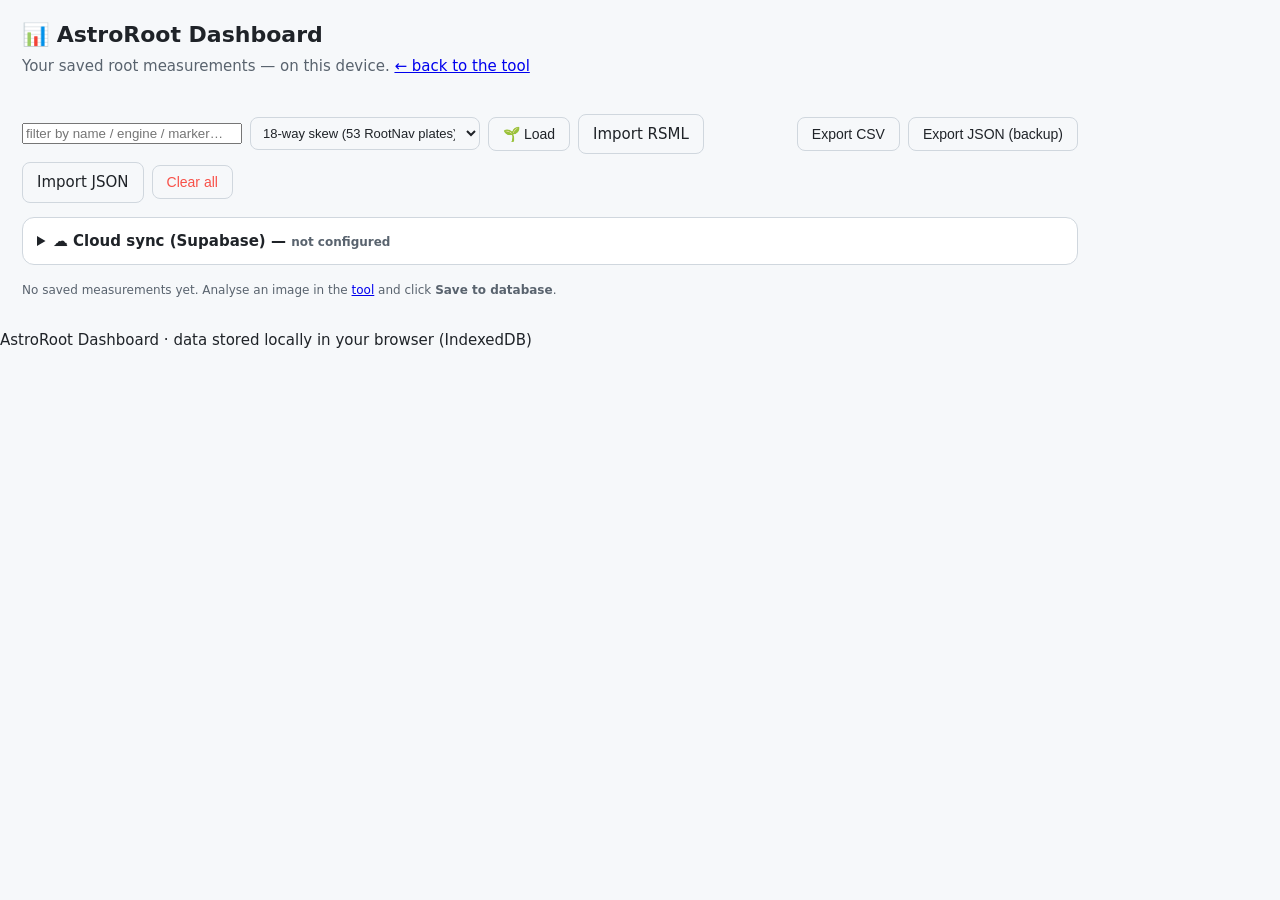
==== dashboard.html @ 77d21c95 "Dashboard: root-image view, multi-select groups + summaries, TICTOC data - Root image: rsml.js now s" ====
<!DOCTYPE html>
<html lang="en">
<head>
<meta charset="utf-8" />
<meta name="viewport" content="width=device-width, initial-scale=1" />
<title>AstroRoot — Dashboard</title>
<link rel="stylesheet" href="style.css" />
</head>
<body>
<header>
  <h1>📊 AstroRoot Dashboard</h1>
  <p class="tag">Your saved root measurements — on this device. <a href="index.html">← back to the tool</a></p>
</header>

<main>
  <div class="btnrow" style="margin-bottom:14px">
    <input type="search" id="search" placeholder="filter by name / engine / marker…" style="min-width:220px" />
    <select id="sampleSet" title="Bundled demo datasets">
      <option value="skew">18-way skew (53 RootNav plates)</option>
      <option value="stereotypes">Extreme stereotypes (5, archidart-style)</option>
      <option value="tictoc">TICTOC cotton — Flight vs Ground (24)</option>
    </select>
    <button id="loadSamples" class="ghost" title="Load the selected demo dataset">🌱 Load</button>
    <label class="ghost btnlink" style="border:1px solid var(--edge);padding:8px 14px;border-radius:8px;cursor:pointer" title="Import RootNav .rsml files">
      Import RSML <input type="file" id="impRsml" accept=".rsml" multiple hidden />
    </label>
    <span style="flex:1"></span>
    <button id="expCsv" class="ghost">Export CSV</button>
    <button id="expJson" class="ghost">Export JSON (backup)</button>
    <label class="ghost btnlink" style="border:1px solid var(--edge);padding:8px 14px;border-radius:8px;cursor:pointer">
      Import JSON <input type="file" id="impJson" accept=".json" hidden />
    </label>
    <button id="clearDb" class="ghost" style="color:#f85149">Clear all</button>
  </div>

  <details id="cloudPanel" class="cloudbox">
    <summary>☁️ Cloud sync (Supabase) — <span id="cloudState" class="hint">not configured</span></summary>
    <p class="method">Syncs <b>metadata only</b> — measurements never include your images/thumbnails.
      Paste your Supabase <b>Project URL</b> and <b>anon (publishable) key</b> — stored only in this
      browser. Never paste the <code>service_role</code> secret. Requires the table + Row Level
      Security from <a href="supabase/schema.sql">supabase/schema.sql</a>
      (<a href="docs/DATA_AND_DASHBOARD.md">setup guide</a>).</p>
    <div class="cloudform">
      <label class="mini">Project URL <input id="sbUrl" placeholder="https://xxxx.supabase.co" style="width:230px"></label>
      <label class="mini">anon key <input id="sbKey" type="password" placeholder="eyJhbGci…" style="width:230px"></label>
      <label class="mini">table <input id="sbTable" value="measurements" style="width:130px"></label>
    </div>
    <div class="btnrow">
      <button id="sbSave" class="ghost">Save settings</button>
      <button id="sbTest" class="ghost">Test connection</button>
      <button id="sbPush" class="primary">⬆ Sync up (metadata)</button>
      <button id="sbPull" class="ghost">⬇ Pull to local</button>
      <button id="sbForget" class="ghost" style="color:#f85149">Forget keys</button>
      <span id="sbStatus" class="hint"></span>
    </div>
  </details>

  <section id="empty" class="panel" style="display:none">
    <p class="method">No saved measurements yet. Analyse an image in the
      <a href="index.html">tool</a> and click <b>Save to database</b>.</p>
  </section>

  <section id="content" style="display:none">
    <div id="stats" class="statgrid"></div>
    <div class="chartrow">
      <div class="chartbox"><h3>Root length distribution</h3><div id="chartLen"></div></div>
      <div class="chartbox"><h3>Angle from vertical (skew)</h3><div id="chartAngle"></div></div>
    </div>
    <div id="groupSummary"></div>

    <div class="btnrow" id="groupBar" style="margin:6px 0">
      <label class="mini"><input type="checkbox" id="selAll"> select all (filtered)</label>
      <span id="selCount" class="hint">0 selected</span>
      <button id="makeGroup" class="ghost" disabled>Group selected…</button>
      <button id="ungroup" class="ghost" disabled>Ungroup</button>
      <span style="flex:1"></span>
      <label class="mini">show group <select id="groupFilter"><option value="">all</option></select></label>
    </div>

    <table class="datatable" id="tbl">
      <thead><tr>
        <th></th><th></th>
        <th data-sort="name">Name</th><th data-sort="ts">Date</th><th data-sort="engine">Engine</th>
        <th data-sort="group">Group</th><th data-sort="lengthVal">Length</th>
        <th data-sort="tips">Tips</th><th data-sort="branches">Br.</th><th data-sort="angle">Angle°</th><th></th>
      </tr></thead>
      <tbody></tbody>
    </table>

    <div id="detail" class="detailbox" style="display:none">
      <div class="btnrow" style="justify-content:space-between">
        <h3 id="detailName" style="margin:0"></h3>
        <button id="detailClose" class="ghost" style="padding:2px 10px">✕</button>
      </div>
      <div class="detailmain">
        <div id="detailImage" class="detailimg"></div>
        <div style="flex:1;min-width:220px">
          <div id="detailTraits" class="traitgrid"></div>
          <div id="detailBarcode"></div>
        </div>
      </div>
    </div>
  </section>
</main>

<footer><span>AstroRoot Dashboard · data stored locally in your browser (IndexedDB)</span></footer>

<script src="db.js"></script>
<script src="cloud.js"></script>
<script src="rsml.js"></script>
<script src="dashboard.js"></script>
</body>
</html>
---- style.css ----
:root{
  --bg:#0d1117; --panel:#161b22; --edge:#30363d; --ink:#e6edf3; --muted:#9198a1;
  --accent:#3fb950; --accent2:#58a6ff; --warn:#d29922;
}
@media (prefers-color-scheme: light){
  :root{ --bg:#f6f8fa; --panel:#fff; --edge:#d0d7de; --ink:#1f2328; --muted:#59636e;
    --accent:#1a7f37; --accent2:#0969da; --warn:#9a6700; }
}
*{box-sizing:border-box}
body{margin:0;font:15px/1.5 system-ui,-apple-system,Segoe UI,Roboto,sans-serif;background:var(--bg);color:var(--ink)}
header{padding:18px 22px 6px}
h1{margin:0;font-size:22px}
.tag{margin:4px 0 0;color:var(--muted)}
.tabs{display:flex;gap:4px;padding:8px 18px 0;border-bottom:1px solid var(--edge);flex-wrap:wrap}
.tab{background:none;border:0;color:var(--muted);padding:9px 14px;cursor:pointer;border-radius:8px 8px 0 0;font-size:14px}
.tab:hover{color:var(--ink)}
.tab.active{color:var(--ink);background:var(--panel);border:1px solid var(--edge);border-bottom-color:var(--panel);margin-bottom:-1px}
main{padding:18px 22px;max-width:1100px}
.panel{display:none}
.panel.active{display:block}
.controls{display:flex;gap:16px;flex-wrap:wrap;background:var(--panel);border:1px solid var(--edge);border-radius:12px;padding:14px;margin-bottom:14px}
.ctl{display:flex;flex-direction:column;gap:5px;min-width:150px}
.ctl label{font-size:12px;color:var(--muted);text-transform:uppercase;letter-spacing:.04em}
select,input[type=number],input[type=file]{background:var(--bg);color:var(--ink);border:1px solid var(--edge);border-radius:8px;padding:7px 8px;font-size:13px;max-width:230px}
button{font-size:14px;border-radius:8px;padding:8px 14px;cursor:pointer;border:1px solid var(--edge);background:var(--panel);color:var(--ink)}
button:disabled{opacity:.45;cursor:not-allowed}
.primary{background:var(--accent);border-color:var(--accent);color:#fff;font-weight:600}
.ghost{background:transparent}
.btnlink{display:inline-block;text-decoration:none}
.hint{font-size:12px;color:var(--muted)}
.stage{display:grid;grid-template-columns:1fr 300px;gap:16px;align-items:start}
@media (max-width:840px){.stage{grid-template-columns:1fr}}
.canvaswrap{position:relative;background:var(--panel);border:1px solid var(--edge);border-radius:12px;overflow:auto;min-height:280px}
.canvaswrap.small{min-height:220px}
.canvaswrap canvas{display:block;max-width:100%}
#overlay,#lblOverlay{position:absolute;top:0;left:0}
.results{background:var(--panel);border:1px solid var(--edge);border-radius:12px;padding:14px}
.results h3{margin:0 0 10px}
#traits{width:100%;border-collapse:collapse}
#traits td{padding:6px 4px;border-bottom:1px solid var(--edge)}
#traits td:last-child{text-align:right;font-variant-numeric:tabular-nums;font-weight:600}
.btnrow{display:flex;gap:8px;flex-wrap:wrap;margin-top:12px;align-items:center}
.editrow{margin-top:12px;display:flex;flex-direction:column;gap:3px}
.method{font-size:12px;color:var(--muted);margin-top:12px}
.datatable{width:100%;border-collapse:collapse;margin-top:8px;font-size:13px}
.datatable th,.datatable td{border:1px solid var(--edge);padding:6px 8px;text-align:left}
.datatable th{background:var(--panel)}
.steps{line-height:1.7} .steps>li{margin-bottom:18px}
.tab[data-tab] {white-space:nowrap}
.tablink{text-decoration:none;margin-left:auto}
.row.tight{display:flex;gap:6px}
.mini{font-size:11px;color:var(--muted);display:flex;align-items:center;gap:4px;text-transform:none;letter-spacing:0}
optgroup{color:var(--muted)}
.statgrid{display:grid;grid-template-columns:repeat(auto-fit,minmax(120px,1fr));gap:12px;margin-bottom:16px}
.stat{background:var(--panel);border:1px solid var(--edge);border-radius:12px;padding:14px;text-align:center}
.statval{font-size:24px;font-weight:700}
.statlbl{font-size:12px;color:var(--muted);margin-top:2px}
.chartrow{display:grid;grid-template-columns:1fr 1fr;gap:16px;margin-bottom:16px}
@media (max-width:760px){.chartrow{grid-template-columns:1fr}}
.chartbox{background:var(--panel);border:1px solid var(--edge);border-radius:12px;padding:14px}
.chartbox h3{margin:0 0 8px;font-size:14px}
.datatable img{display:block}
.datatable tbody tr:hover{background:var(--panel)}
.cloudbox{background:var(--panel);border:1px solid var(--edge);border-radius:12px;padding:12px 14px;margin-bottom:16px}
.cloudbox summary{cursor:pointer;font-weight:600}
.cloudform{display:flex;gap:14px;flex-wrap:wrap;margin:10px 0}
.cloudform .mini{flex-direction:column;align-items:flex-start;gap:3px}
.datatable tbody tr{cursor:pointer}
.detailbox{background:var(--panel);border:1px solid var(--edge);border-radius:12px;padding:14px;margin-top:16px}
.traitgrid{display:grid;grid-template-columns:repeat(auto-fit,minmax(130px,1fr));gap:10px;margin-top:8px}
.trait{background:var(--bg);border:1px solid var(--edge);border-radius:8px;padding:8px 10px}
.tval{font-size:16px;font-weight:700;font-variant-numeric:tabular-nums}
.tlbl{font-size:11px;color:var(--muted);margin-top:2px}
.detailmain{display:flex;gap:16px;flex-wrap:wrap;margin-top:8px}
.detailimg{background:var(--bg);border:1px solid var(--edge);border-radius:8px;padding:8px;text-align:center}
.detailimg svg{max-width:100%;height:auto}
.grouptag{background:var(--accent2);color:#fff;border-radius:10px;padding:1px 8px;font-size:11px;white-space:nowrap}
.minisketch svg{vertical-align:middle}
#tbl th:first-child,#tbl td:first-child{width:24px;text-align:center}
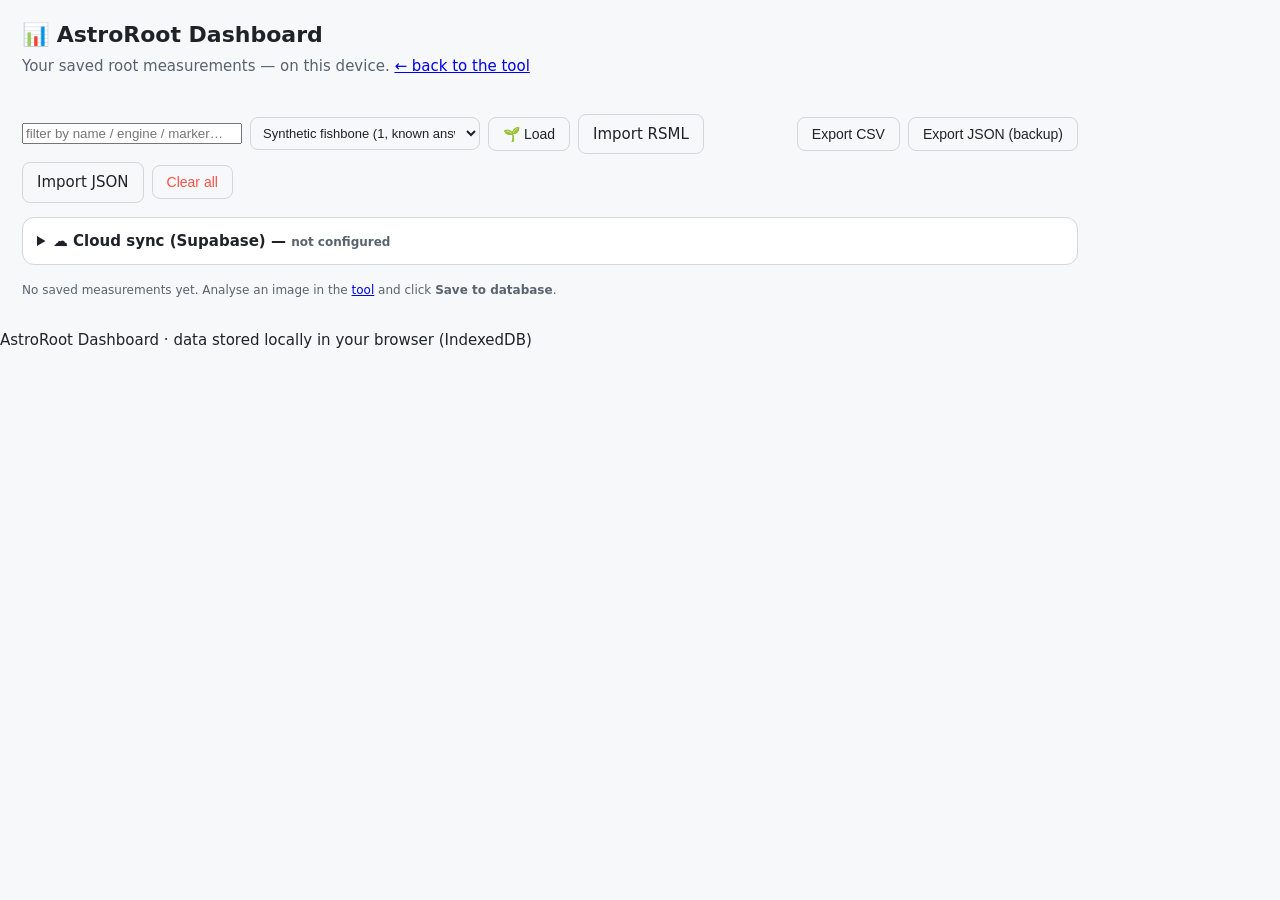
==== commit b539f5ce: "Add synthetic known-answer example roots + hands-on tutorial The bundled NASA/ABRS demo plates are r" ====
--- a/dashboard.html
+++ b/dashboard.html
@@ -16,6 +16,7 @@
   <div class="btnrow" style="margin-bottom:14px">
     <input type="search" id="search" placeholder="filter by name / engine / marker…" style="min-width:220px" />
     <select id="sampleSet" title="Bundled demo datasets">
+      <option value="synthetic">Synthetic fishbone (1, known answer)</option>
       <option value="skew">18-way skew (53 RootNav plates)</option>
       <option value="stereotypes">Extreme stereotypes (5, archidart-style)</option>
       <option value="tictoc">TICTOC cotton — Flight vs Ground (24)</option>
@@ -66,6 +67,26 @@
       <div class="chartbox"><h3>Root length distribution</h3><div id="chartLen"></div></div>
       <div class="chartbox"><h3>Angle from vertical (skew)</h3><div id="chartAngle"></div></div>
     </div>
+
+    <div id="trajBox" class="chartbox" style="display:none;margin-bottom:16px">
+      <div class="btnrow" style="justify-content:space-between;align-items:center">
+        <h3 style="margin:0">Per-plant trajectory over frames</h3>
+        <label class="mini">metric <select id="trajMetric">
+          <option value="angle">angle / skew</option>
+          <option value="lengthVal">length</option>
+          <option value="tips">tips</option>
+        </select></label>
+      </div>
+      <div id="trajChart"></div>
+      <div id="trajLegend" class="hint"></div>
+    </div>
+
+    <div id="depthBox" class="chartbox" style="display:none;margin-bottom:16px">
+      <h3 style="margin:0 0 4px">Root depth distribution</h3>
+      <div class="hint" style="margin-bottom:6px">Mean root crossings by depth (top → bottom) — a PRIMAL-style density profile.</div>
+      <div id="depthChart"></div>
+      <div id="depthLegend" class="hint"></div>
+    </div>
     <div id="groupSummary"></div>
 
     <div class="btnrow" id="groupBar" style="margin:6px 0">
--- a/style.css
+++ b/style.css
@@ -41,6 +41,14 @@
 #traits td:last-child{text-align:right;font-variant-numeric:tabular-nums;font-weight:600}
 .btnrow{display:flex;gap:8px;flex-wrap:wrap;margin-top:12px;align-items:center}
 .editrow{margin-top:12px;display:flex;flex-direction:column;gap:3px}
+.regionbar{display:flex;flex-wrap:wrap;gap:6px;align-items:center;margin-bottom:12px;padding-bottom:12px;border-bottom:1px solid var(--edge)}
+.regionbar .hint{flex-basis:100%;margin-top:2px}
+.reportbar{margin-top:18px;padding-top:14px;border-top:1px solid var(--edge)}
+#roiResults .datatable{font-size:12px}
+#plantResults .datatable{font-size:12px}
+.scrolly{max-height:220px;overflow:auto;border:1px solid var(--edge);border-radius:8px}
+.scrolly .datatable{margin-top:0}
+.scrolly th{position:sticky;top:0}
 .method{font-size:12px;color:var(--muted);margin-top:12px}
 .datatable{width:100%;border-collapse:collapse;margin-top:8px;font-size:13px}
 .datatable th,.datatable td{border:1px solid var(--edge);padding:6px 8px;text-align:left}
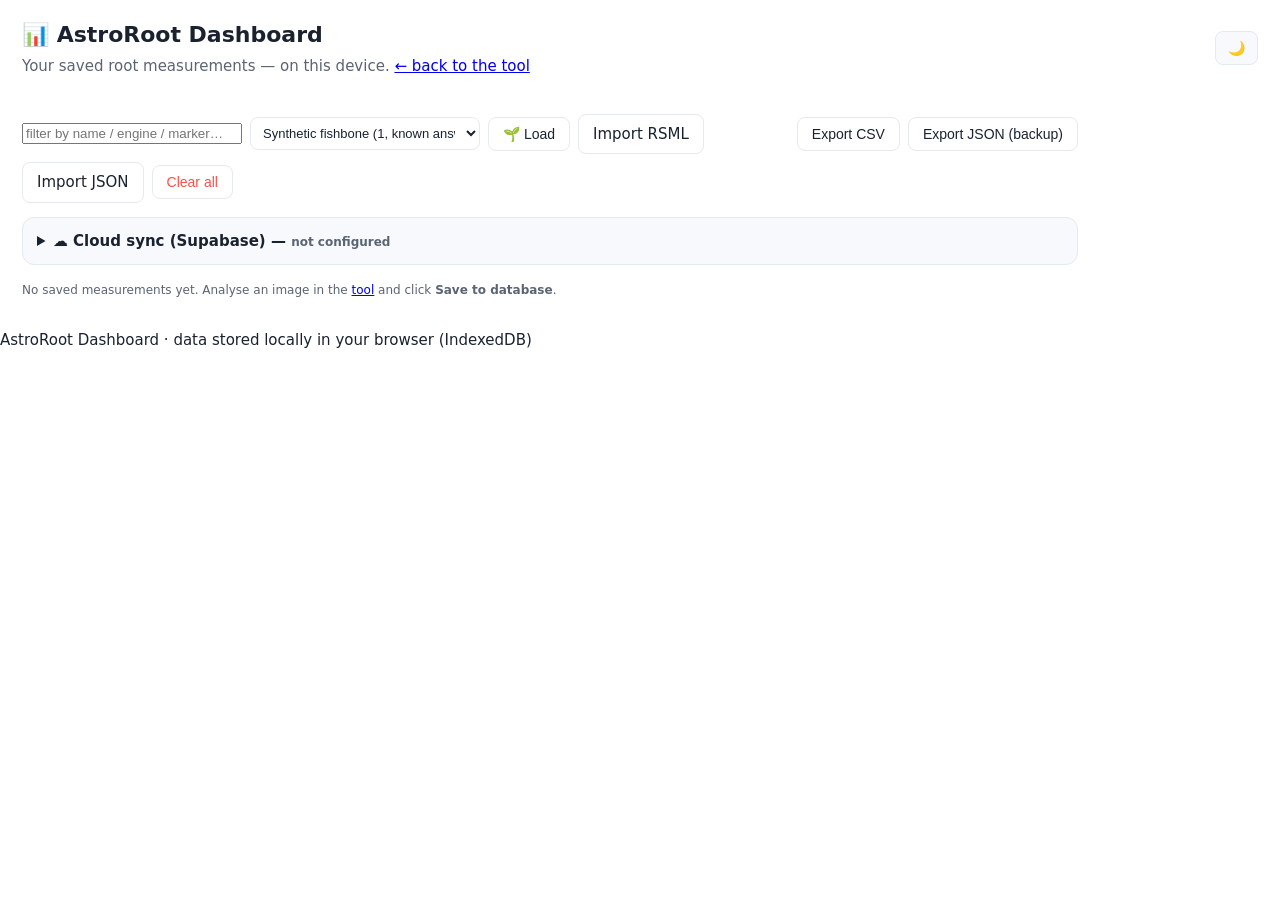
==== commit 568ab0c9: "Add light/dark theme toggle and align with CoSE styling variables" ====
--- a/dashboard.html
+++ b/dashboard.html
@@ -4,12 +4,24 @@
 <meta charset="utf-8" />
 <meta name="viewport" content="width=device-width, initial-scale=1" />
 <title>AstroRoot — Dashboard</title>
+<script>
+  (function() {
+    let theme = localStorage.getItem('cose_theme');
+    if (!theme) {
+      theme = window.matchMedia('(prefers-color-scheme: dark)').matches ? 'dark' : 'light';
+    }
+    document.documentElement.setAttribute('data-theme', theme);
+  })();
+</script>
 <link rel="stylesheet" href="style.css" />
 </head>
 <body>
-<header>
-  <h1>📊 AstroRoot Dashboard</h1>
-  <p class="tag">Your saved root measurements — on this device. <a href="index.html">← back to the tool</a></p>
+<header style="display:flex; justify-content:space-between; align-items:center; flex-wrap:wrap; gap:16px;">
+  <div>
+    <h1>📊 AstroRoot Dashboard</h1>
+    <p class="tag">Your saved root measurements — on this device. <a href="index.html">← back to the tool</a></p>
+  </div>
+  <button onclick="toggleTheme()" id="themeToggleBtn" style="padding: 8px 12px; border-radius: 8px; font-size: 14px; cursor: pointer; border: 1px solid var(--edge); background: var(--panel); color: var(--ink); font-weight: 600;" title="Toggle Theme">🌓</button>
 </header>
 
 <main>
@@ -130,5 +142,27 @@
 <script src="cloud.js"></script>
 <script src="rsml.js"></script>
 <script src="dashboard.js"></script>
+<script>
+  function toggleTheme() {
+    const htmlEl = document.documentElement;
+    const currentTheme = htmlEl.getAttribute('data-theme') || 'dark';
+    const newTheme = currentTheme === 'dark' ? 'light' : 'dark';
+    
+    htmlEl.setAttribute('data-theme', newTheme);
+    localStorage.setItem('cose_theme', newTheme);
+    
+    document.getElementById('themeToggleBtn').textContent = newTheme === 'dark' ? '☀️' : '🌙';
+  }
+
+  function initThemeIcon() {
+    const currentTheme = document.documentElement.getAttribute('data-theme') || 'dark';
+    const btn = document.getElementById('themeToggleBtn');
+    if (btn) {
+      btn.textContent = currentTheme === 'dark' ? '☀️' : '🌙';
+    }
+  }
+  
+  initThemeIcon();
+</script>
 </body>
 </html>
--- a/style.css
+++ b/style.css
@@ -1,10 +1,22 @@
-:root{
-  --bg:#0d1117; --panel:#161b22; --edge:#30363d; --ink:#e6edf3; --muted:#9198a1;
-  --accent:#3fb950; --accent2:#58a6ff; --warn:#d29922;
+:root {
+  --bg: #ffffff;
+  --panel: #f7f9fc;
+  --edge: #e5e9f0;
+  --ink: #1a2230;
+  --muted: #5a6473;
+  --accent: #3fb6a8;
+  --accent2: #5b56d6;
+  --warn: #9a6700;
 }
-@media (prefers-color-scheme: light){
-  :root{ --bg:#f6f8fa; --panel:#fff; --edge:#d0d7de; --ink:#1f2328; --muted:#59636e;
-    --accent:#1a7f37; --accent2:#0969da; --warn:#9a6700; }
+html[data-theme="dark"] {
+  --bg: #0f141b;
+  --panel: #161d27;
+  --edge: #232c39;
+  --ink: #e6ebf2;
+  --muted: #9aa6b6;
+  --accent: #54c9ba;
+  --accent2: #8f8bf0;
+  --warn: #d29922;
 }
 *{box-sizing:border-box}
 body{margin:0;font:15px/1.5 system-ui,-apple-system,Segoe UI,Roboto,sans-serif;background:var(--bg);color:var(--ink)}
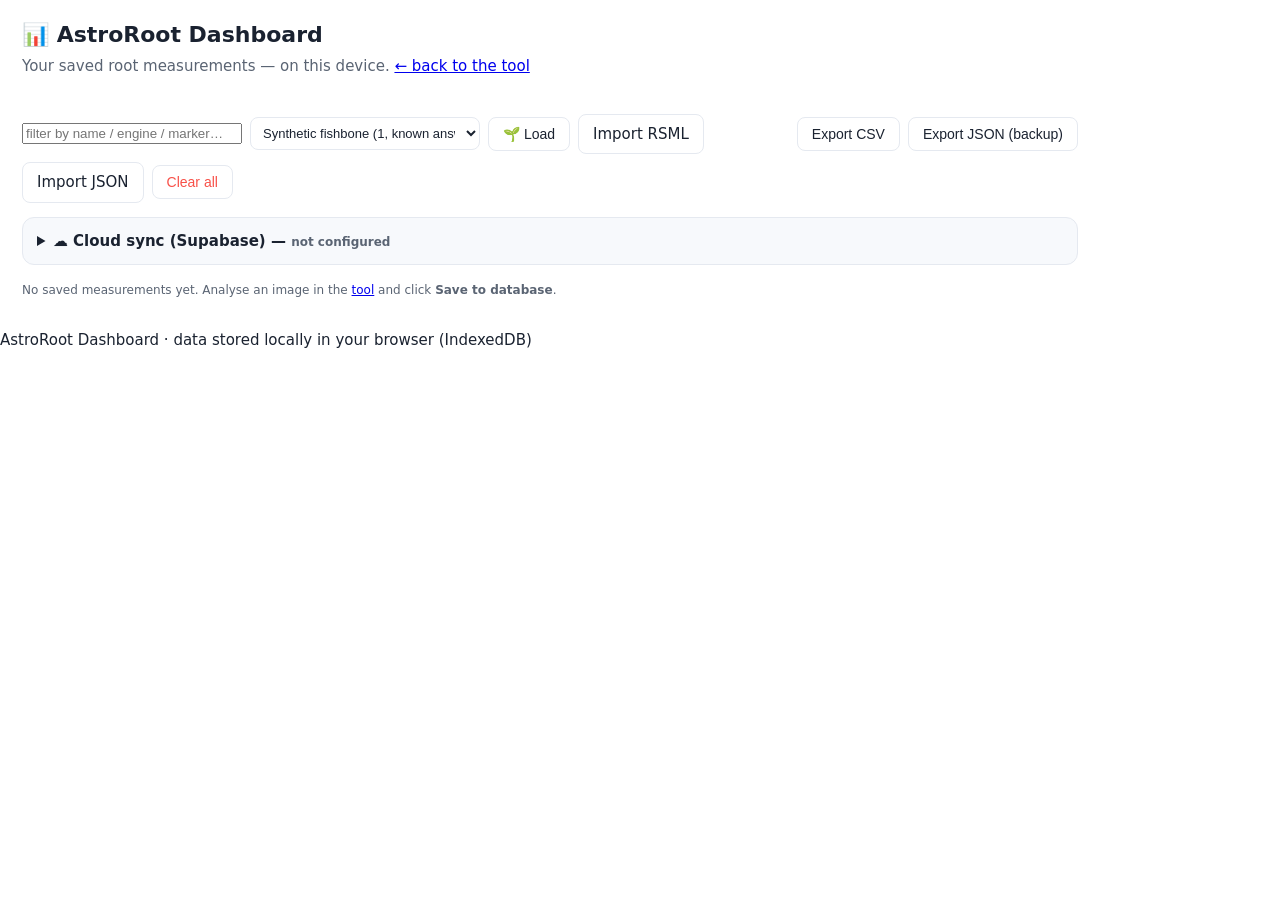
==== commit 7098b71e: "Dashboard: support ?embed=1 to hide own chrome for iframe embedding Mirrors index.html's existing em" ====
--- a/dashboard.html
+++ b/dashboard.html
@@ -4,34 +4,33 @@
 <meta charset="utf-8" />
 <meta name="viewport" content="width=device-width, initial-scale=1" />
 <title>AstroRoot — Dashboard</title>
+<link rel="stylesheet" href="style.css" />
 <script>
-  (function() {
-    let theme = localStorage.getItem('cose_theme');
-    if (!theme) {
-      theme = window.matchMedia('(prefers-color-scheme: dark)').matches ? 'dark' : 'light';
-    }
-    document.documentElement.setAttribute('data-theme', theme);
-  })();
+  /* Embedded inside the AstroBotany database (?embed=1): hide this page's
+     own chrome (header, toolbar, cloud-sync panel, footer) so it blends in. */
+  if (new URLSearchParams(location.search).get('embed') === '1') {
+    document.documentElement.classList.add('cose-embed');
+    var s = document.createElement('style');
+    s.textContent = 'header,footer,#mainToolbar,#cloudPanel{display:none!important} body{margin:0!important;padding-top:0!important}';
+    document.head.appendChild(s);
+  }
 </script>
-<link rel="stylesheet" href="style.css" />
 </head>
 <body>
-<header style="display:flex; justify-content:space-between; align-items:center; flex-wrap:wrap; gap:16px;">
-  <div>
-    <h1>📊 AstroRoot Dashboard</h1>
-    <p class="tag">Your saved root measurements — on this device. <a href="index.html">← back to the tool</a></p>
-  </div>
-  <button onclick="toggleTheme()" id="themeToggleBtn" style="padding: 8px 12px; border-radius: 8px; font-size: 14px; cursor: pointer; border: 1px solid var(--edge); background: var(--panel); color: var(--ink); font-weight: 600;" title="Toggle Theme">🌓</button>
+<header>
+  <h1>📊 AstroRoot Dashboard</h1>
+  <p class="tag">Your saved root measurements — on this device. <a href="index.html">← back to the tool</a></p>
 </header>
 
 <main>
-  <div class="btnrow" style="margin-bottom:14px">
+  <div class="btnrow" id="mainToolbar" style="margin-bottom:14px">
     <input type="search" id="search" placeholder="filter by name / engine / marker…" style="min-width:220px" />
     <select id="sampleSet" title="Bundled demo datasets">
       <option value="synthetic">Synthetic fishbone (1, known answer)</option>
       <option value="skew">18-way skew (53 RootNav plates)</option>
       <option value="stereotypes">Extreme stereotypes (5, archidart-style)</option>
       <option value="tictoc">TICTOC cotton — Flight vs Ground (24)</option>
+      <option value="astrobotany">AstroBotany — all root traces (APEX05 + TICTOC + TASTIE, 587)</option>
     </select>
     <button id="loadSamples" class="ghost" title="Load the selected demo dataset">🌱 Load</button>
     <label class="ghost btnlink" style="border:1px solid var(--edge);padding:8px 14px;border-radius:8px;cursor:pointer" title="Import RootNav .rsml files">
@@ -142,27 +141,5 @@
 <script src="cloud.js"></script>
 <script src="rsml.js"></script>
 <script src="dashboard.js"></script>
-<script>
-  function toggleTheme() {
-    const htmlEl = document.documentElement;
-    const currentTheme = htmlEl.getAttribute('data-theme') || 'dark';
-    const newTheme = currentTheme === 'dark' ? 'light' : 'dark';
-    
-    htmlEl.setAttribute('data-theme', newTheme);
-    localStorage.setItem('cose_theme', newTheme);
-    
-    document.getElementById('themeToggleBtn').textContent = newTheme === 'dark' ? '☀️' : '🌙';
-  }
-
-  function initThemeIcon() {
-    const currentTheme = document.documentElement.getAttribute('data-theme') || 'dark';
-    const btn = document.getElementById('themeToggleBtn');
-    if (btn) {
-      btn.textContent = currentTheme === 'dark' ? '☀️' : '🌙';
-    }
-  }
-  
-  initThemeIcon();
-</script>
 </body>
 </html>
--- a/style.css
+++ b/style.css
@@ -7,6 +7,7 @@
   --accent: #3fb6a8;
   --accent2: #5b56d6;
   --warn: #9a6700;
+  --btn-primary-fg: #1a2230;
 }
 html[data-theme="dark"] {
   --bg: #0f141b;
@@ -17,6 +18,7 @@
   --accent: #54c9ba;
   --accent2: #8f8bf0;
   --warn: #d29922;
+  --btn-primary-fg: #0f141b;
 }
 *{box-sizing:border-box}
 body{margin:0;font:15px/1.5 system-ui,-apple-system,Segoe UI,Roboto,sans-serif;background:var(--bg);color:var(--ink)}
@@ -36,7 +38,7 @@
 select,input[type=number],input[type=file]{background:var(--bg);color:var(--ink);border:1px solid var(--edge);border-radius:8px;padding:7px 8px;font-size:13px;max-width:230px}
 button{font-size:14px;border-radius:8px;padding:8px 14px;cursor:pointer;border:1px solid var(--edge);background:var(--panel);color:var(--ink)}
 button:disabled{opacity:.45;cursor:not-allowed}
-.primary{background:var(--accent);border-color:var(--accent);color:#fff;font-weight:600}
+.primary{background:var(--accent);border-color:var(--accent);color:var(--btn-primary-fg);font-weight:600}
 .ghost{background:transparent}
 .btnlink{display:inline-block;text-decoration:none}
 .hint{font-size:12px;color:var(--muted)}
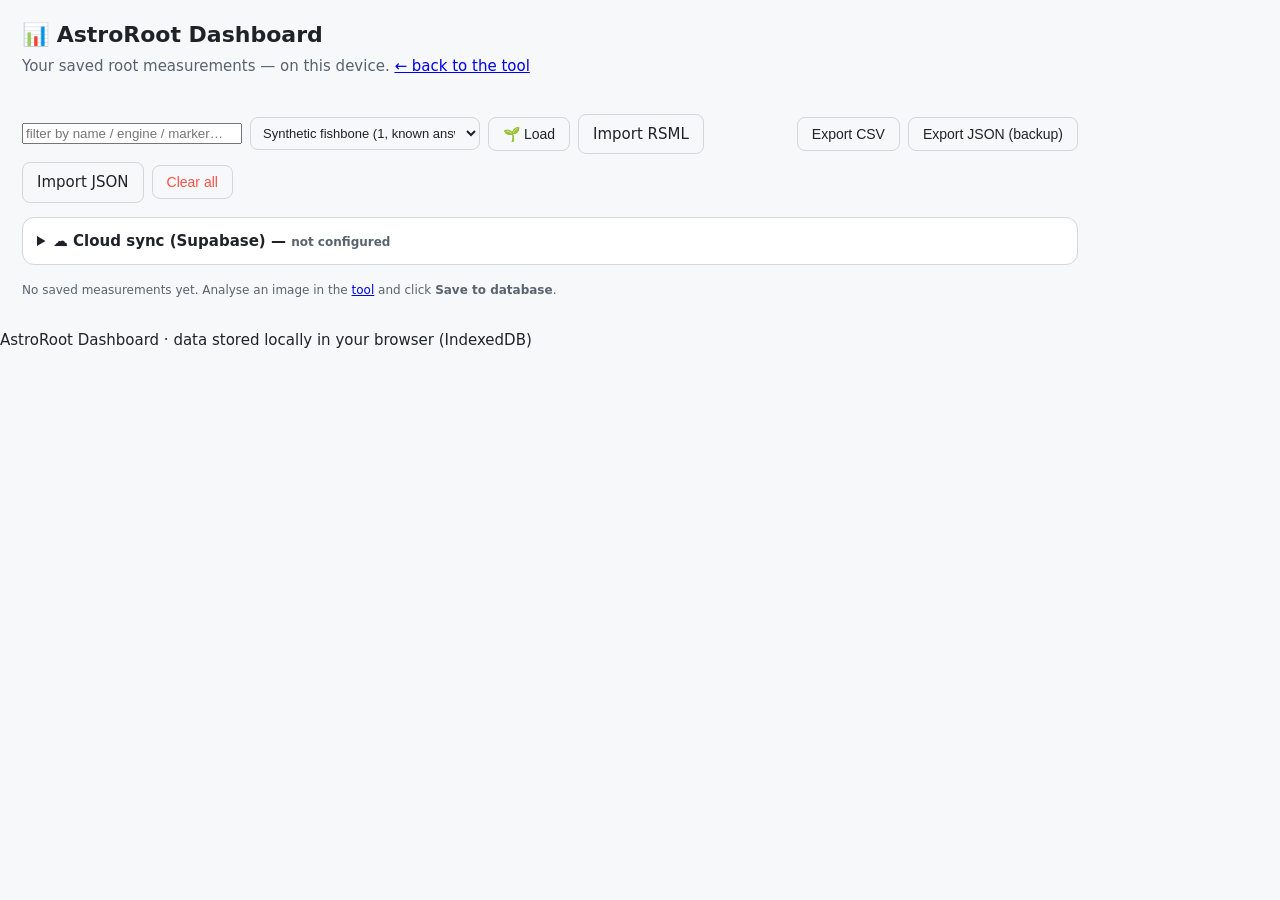
==== commit 021095f0: "Add privacy-respecting visitor analytics tracking snippet" ====
--- a/dashboard.html
+++ b/dashboard.html
@@ -141,5 +141,6 @@
 <script src="cloud.js"></script>
 <script src="rsml.js"></script>
 <script src="dashboard.js"></script>
+  <script defer src="https://visitor-analytics.astrobotany.workers.dev/a.js"></script>
 </body>
 </html>
--- a/style.css
+++ b/style.css
@@ -1,24 +1,10 @@
-:root {
-  --bg: #ffffff;
-  --panel: #f7f9fc;
-  --edge: #e5e9f0;
-  --ink: #1a2230;
-  --muted: #5a6473;
-  --accent: #3fb6a8;
-  --accent2: #5b56d6;
-  --warn: #9a6700;
-  --btn-primary-fg: #1a2230;
+:root{
+  --bg:#0d1117; --panel:#161b22; --edge:#30363d; --ink:#e6edf3; --muted:#9198a1;
+  --accent:#3fb950; --accent2:#58a6ff; --warn:#d29922;
 }
-html[data-theme="dark"] {
-  --bg: #0f141b;
-  --panel: #161d27;
-  --edge: #232c39;
-  --ink: #e6ebf2;
-  --muted: #9aa6b6;
-  --accent: #54c9ba;
-  --accent2: #8f8bf0;
-  --warn: #d29922;
-  --btn-primary-fg: #0f141b;
+@media (prefers-color-scheme: light){
+  :root{ --bg:#f6f8fa; --panel:#fff; --edge:#d0d7de; --ink:#1f2328; --muted:#59636e;
+    --accent:#1a7f37; --accent2:#0969da; --warn:#9a6700; }
 }
 *{box-sizing:border-box}
 body{margin:0;font:15px/1.5 system-ui,-apple-system,Segoe UI,Roboto,sans-serif;background:var(--bg);color:var(--ink)}
@@ -38,7 +24,7 @@
 select,input[type=number],input[type=file]{background:var(--bg);color:var(--ink);border:1px solid var(--edge);border-radius:8px;padding:7px 8px;font-size:13px;max-width:230px}
 button{font-size:14px;border-radius:8px;padding:8px 14px;cursor:pointer;border:1px solid var(--edge);background:var(--panel);color:var(--ink)}
 button:disabled{opacity:.45;cursor:not-allowed}
-.primary{background:var(--accent);border-color:var(--accent);color:var(--btn-primary-fg);font-weight:600}
+.primary{background:var(--accent);border-color:var(--accent);color:#fff;font-weight:600}
 .ghost{background:transparent}
 .btnlink{display:inline-block;text-decoration:none}
 .hint{font-size:12px;color:var(--muted)}
@@ -47,6 +33,11 @@
 .canvaswrap{position:relative;background:var(--panel);border:1px solid var(--edge);border-radius:12px;overflow:auto;min-height:280px}
 .canvaswrap.small{min-height:220px}
 .canvaswrap canvas{display:block;max-width:100%}
+.canvaswrap.dragover{outline:2px dashed var(--accent2);outline-offset:-2px;background:color-mix(in srgb, var(--accent2) 10%, var(--panel))}
+.quickstart{position:relative;background:var(--panel);border:1px solid var(--edge);border-left:4px solid var(--accent2);border-radius:10px;padding:10px 34px 10px 14px;margin-bottom:14px;font-size:13px;color:var(--muted)}
+.quickstart b{color:var(--ink)}
+.qsclose{position:absolute;top:6px;right:6px;padding:2px 7px;border:0;background:transparent;color:var(--muted);font-size:13px}
+.qsclose:hover{color:var(--ink)}
 #overlay,#lblOverlay{position:absolute;top:0;left:0}
 .results{background:var(--panel);border:1px solid var(--edge);border-radius:12px;padding:14px}
 .results h3{margin:0 0 10px}
